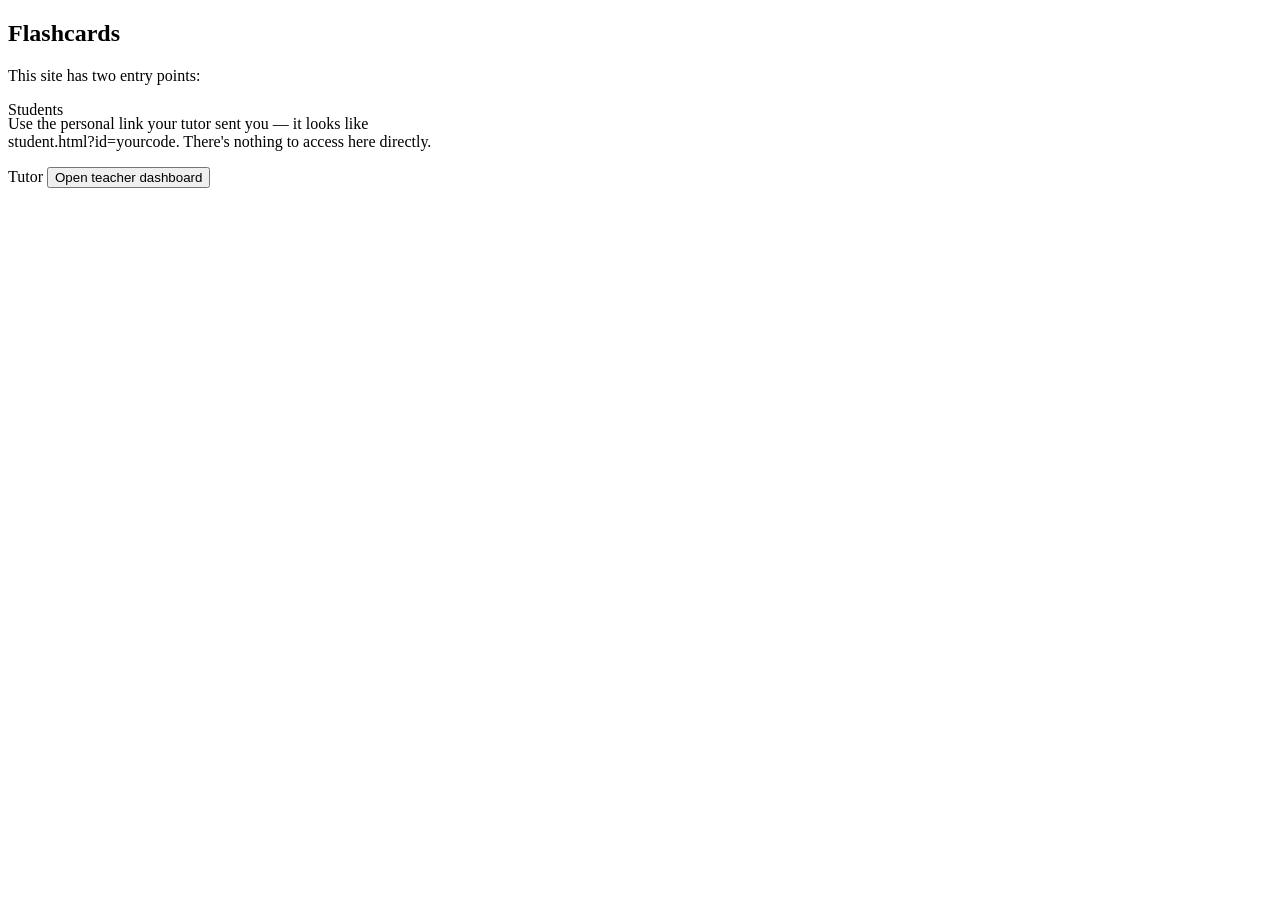
==== student.html @ 7c37f189 "upload" ====
<!doctype html>
<html lang="en">
<head>
<meta charset="UTF-8">
<title>Flashcards</title>
<meta name="viewport" content="width=device-width, initial-scale=1">
<link rel="preconnect" href="https://fonts.googleapis.com">
<link rel="preconnect" href="https://fonts.gstatic.com" crossorigin>
<link href="https://fonts.googleapis.com/css2?family=Plus+Jakarta+Sans:wght@500;700;800&family=Inter:wght@400;500;600;700&display=swap" rel="stylesheet">
<link rel="stylesheet" href="css/styles.css">
</head>
<body>
  <div class="center-screen">
    <div class="lock-card card" style="max-width:440px;">
      <div class="dot-logo"></div>
      <h2>Flashcards</h2>
      <p class="muted">This site has two entry points:</p>
      <div class="field" style="text-align:left;">
        <label>Students</label>
        <p class="muted" style="margin-top:-4px;">Use the personal link your tutor sent you — it looks like
          <span class="mono">student.html?id=yourcode</span>. There's nothing to access here directly.</p>
      </div>
      <div class="field" style="text-align:left;">
        <label>Tutor</label>
        <a href="teacher.html"><button class="btn btn-primary btn-block">Open teacher dashboard</button></a>
      </div>
    </div>
  </div>
</body>
</html>
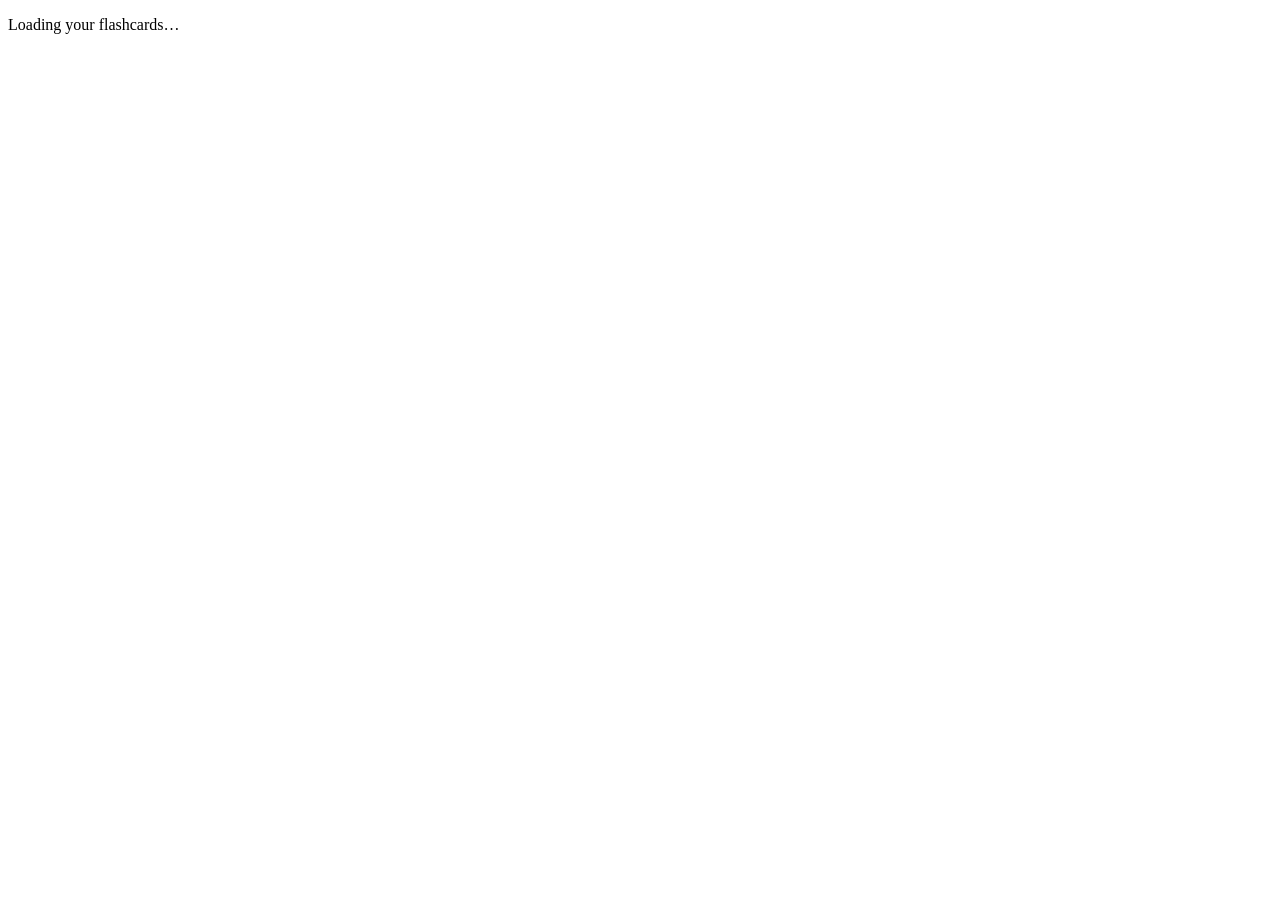
==== commit 2c9b329d: "Update student.html" ====
--- a/student.html
+++ b/student.html
@@ -6,25 +6,79 @@
 <meta name="viewport" content="width=device-width, initial-scale=1">
 <link rel="preconnect" href="https://fonts.googleapis.com">
 <link rel="preconnect" href="https://fonts.gstatic.com" crossorigin>
-<link href="https://fonts.googleapis.com/css2?family=Plus+Jakarta+Sans:wght@500;700;800&family=Inter:wght@400;500;600;700&display=swap" rel="stylesheet">
+<link href="https://fonts.googleapis.com/css2?family=Plus+Jakarta+Sans:wght@500;700;800&family=Inter:wght@400;500;600;700&family=JetBrains+Mono:wght@500;700&display=swap" rel="stylesheet">
 <link rel="stylesheet" href="css/styles.css">
 </head>
 <body>
-  <div class="center-screen">
-    <div class="lock-card card" style="max-width:440px;">
+
+  <div id="loading-screen" class="center-screen">
+    <p class="muted">Loading your flashcards…</p>
+  </div>
+
+  <div id="no-id-screen" class="center-screen" style="display:none;">
+    <div class="lock-card card">
       <div class="dot-logo"></div>
-      <h2>Flashcards</h2>
-      <p class="muted">This site has two entry points:</p>
-      <div class="field" style="text-align:left;">
-        <label>Students</label>
-        <p class="muted" style="margin-top:-4px;">Use the personal link your tutor sent you — it looks like
-          <span class="mono">student.html?id=yourcode</span>. There's nothing to access here directly.</p>
+      <h2>No student link found</h2>
+      <p class="muted">Ask your tutor for your personal flashcards link — it should look like
+        <br><span class="mono">student.html?id=yourcode</span></p>
+    </div>
+  </div>
+
+  <div id="app" class="app-shell" style="display:none;">
+    <nav class="sidebar">
+      <div class="sidebar-brand"><span class="dot"></span> Flashcards</div>
+      <button class="nav-item active" data-nav="decks">📚 Decks</button>
+      <button class="nav-item deep" data-nav="deepLearn">🧠 Deep Learn</button>
+      <div class="sidebar-spacer"></div>
+      <div class="sidebar-foot mono" id="student-id-label"></div>
+    </nav>
+
+    <div class="main">
+      <div class="topbar">
+        <div id="topbar-title" style="font-weight:700;">Your decks</div>
+        <div class="session-control">
+          <span class="session-timer" id="session-timer"></span>
+          <button class="btn btn-primary btn-sm" id="session-toggle-btn">Start session</button>
+        </div>
       </div>
-      <div class="field" style="text-align:left;">
-        <label>Tutor</label>
-        <a href="teacher.html"><button class="btn btn-primary btn-block">Open teacher dashboard</button></a>
+
+      <div class="content">
+
+        <!-- DECKS -->
+        <div class="view active" id="view-decks">
+          <h1>Your decks</h1>
+          <p class="muted" id="decks-empty-hint" style="display:none;">No decks yet — create your first one below.</p>
+          <div class="deck-grid" id="deck-grid"></div>
+        </div>
+
+        <!-- DECK EDITOR -->
+        <div class="view" id="view-deck-editor"></div>
+
+        <!-- DECK DETAIL (browse / star) -->
+        <div class="view" id="view-deck-detail"></div>
+
+        <!-- STUDY SESSION (shared by Study + Deep Learn) -->
+        <div class="view" id="view-study"></div>
+
+        <!-- ROUND SUMMARY -->
+        <div class="view" id="view-summary"></div>
+
+        <!-- DEEP LEARN HOME -->
+        <div class="view" id="view-deep-learn"></div>
+
       </div>
     </div>
   </div>
+
+  <div class="modal-overlay hidden" id="modal-overlay">
+    <div class="modal" id="modal-content"></div>
+  </div>
+
+  <div class="toast" id="toast"></div>
+
+  <script src="js/config.js"></script>
+  <script src="js/storage.js"></script>
+  <script src="js/utils.js"></script>
+  <script src="js/student-app.js"></script>
 </body>
 </html>
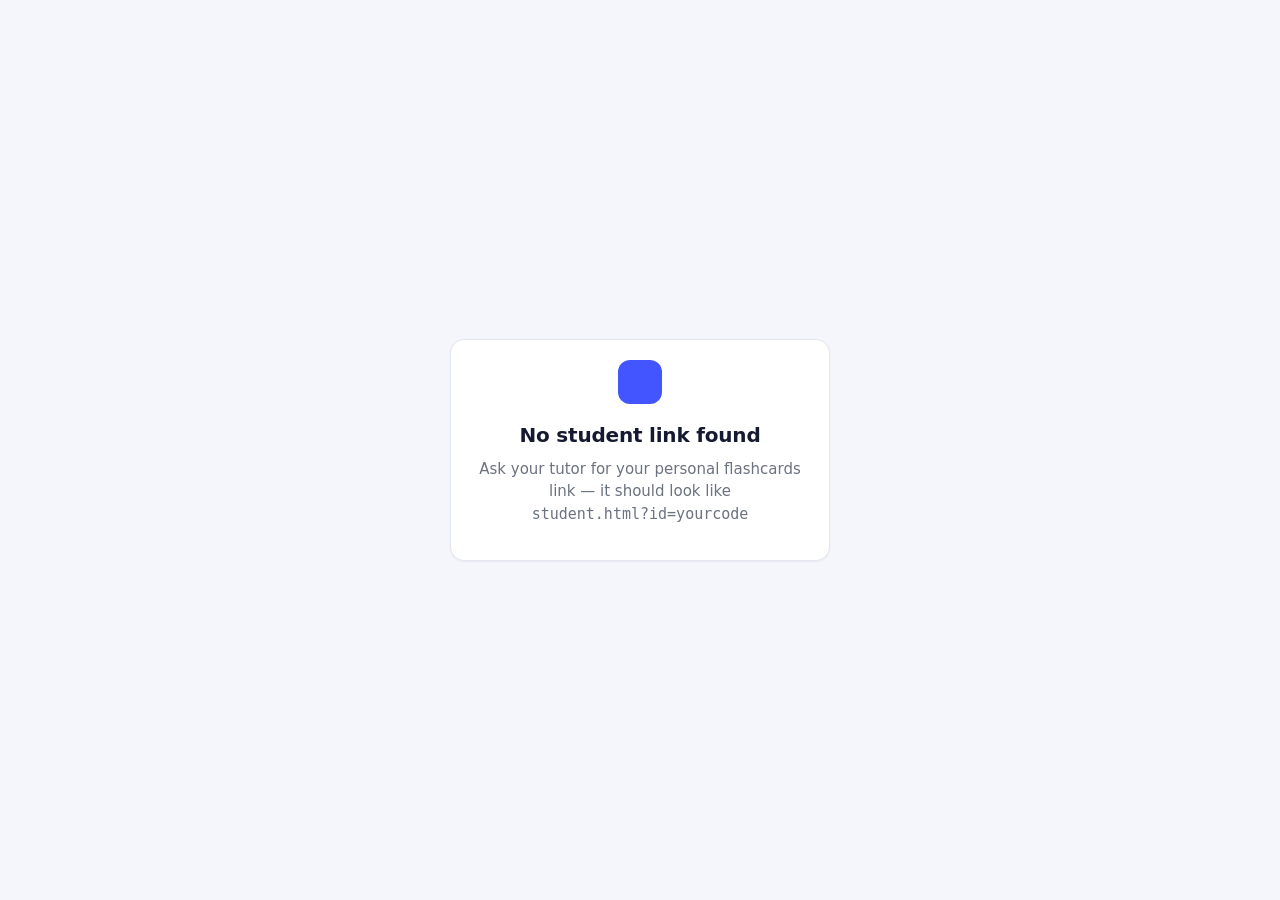
==== commit 1c22d36e: "Update student.html" ====
--- a/student.html
+++ b/student.html
@@ -49,6 +49,7 @@
           <h1>Your decks</h1>
           <p class="muted" id="decks-empty-hint" style="display:none;">No decks yet — create your first one below.</p>
           <div class="deck-grid" id="deck-grid"></div>
+          <div id="published-decks-section"></div>
         </div>
 
         <!-- DECK EDITOR -->
--- a/css/styles.css
+++ b/css/styles.css
@@ -0,0 +1,388 @@
+/* =========================================================================
+   FLASHCARD TRACKER — SHARED STYLES
+   Quizlet-inspired: clean white surfaces, one confident blue, card-based
+   layout, soft shadows, rounded corners. Deep Learn areas lean purple to
+   keep it visually distinct from regular Study.
+   ========================================================================= */
+
+:root {
+  --bg: #F5F6FB;
+  --surface: #FFFFFF;
+  --surface-sunken: #F0F1F8;
+  --border: #E4E6F1;
+
+  --text: #161A30;
+  --text-muted: #6B7280;
+  --text-faint: #9CA3AF;
+
+  --blue: #4255FF;
+  --blue-dark: #2F3FE0;
+  --blue-tint: #EEF0FF;
+
+  --purple: #7C5CFC;
+  --purple-dark: #6A45F0;
+  --purple-tint: #F2EEFF;
+
+  --green: #16A34A;
+  --green-tint: #E8F8EE;
+  --orange: #F59E0B;
+  --orange-tint: #FEF3DD;
+  --red: #EF4444;
+  --red-tint: #FDE9E9;
+  --grey-tint: #EEF0F4;
+
+  --radius-sm: 8px;
+  --radius-md: 14px;
+  --radius-lg: 20px;
+  --shadow-sm: 0 1px 2px rgba(22, 26, 48, 0.06);
+  --shadow-md: 0 4px 16px rgba(22, 26, 48, 0.08);
+  --shadow-lg: 0 12px 32px rgba(22, 26, 48, 0.14);
+
+  --font-display: 'Plus Jakarta Sans', system-ui, sans-serif;
+  --font-body: 'Inter', system-ui, sans-serif;
+  --font-mono: 'JetBrains Mono', 'SFMono-Regular', monospace;
+}
+
+* { box-sizing: border-box; }
+html, body { margin: 0; padding: 0; }
+
+body {
+  background: var(--bg);
+  color: var(--text);
+  font-family: var(--font-body);
+  font-size: 15px;
+  line-height: 1.5;
+  -webkit-font-smoothing: antialiased;
+}
+
+h1, h2, h3, h4, button, .nav-label, .display {
+  font-family: var(--font-display);
+}
+
+h1, h2, h3, h4 { margin: 0 0 0.4em 0; font-weight: 700; letter-spacing: -0.01em; }
+h1 { font-size: 26px; }
+h2 { font-size: 20px; }
+h3 { font-size: 16px; }
+p { margin: 0 0 1em 0; }
+a { color: var(--blue); text-decoration: none; }
+.mono { font-family: var(--font-mono); }
+.muted { color: var(--text-muted); }
+.faint { color: var(--text-faint); }
+
+button {
+  cursor: pointer;
+  border: none;
+  font-size: 14px;
+  font-weight: 600;
+  border-radius: var(--radius-sm);
+  transition: transform 0.06s ease, box-shadow 0.15s ease, background 0.15s ease;
+}
+button:active { transform: scale(0.97); }
+button:disabled { opacity: 0.45; cursor: not-allowed; transform: none; }
+button:focus-visible, a:focus-visible, input:focus-visible, textarea:focus-visible {
+  outline: 2px solid var(--blue);
+  outline-offset: 2px;
+}
+
+.btn {
+  padding: 10px 18px;
+  display: inline-flex;
+  align-items: center;
+  gap: 6px;
+}
+.btn-primary { background: var(--blue); color: #fff; }
+.btn-primary:hover { background: var(--blue-dark); }
+.btn-purple { background: var(--purple); color: #fff; }
+.btn-purple:hover { background: var(--purple-dark); }
+.btn-secondary { background: var(--surface-sunken); color: var(--text); }
+.btn-secondary:hover { background: var(--border); }
+.btn-ghost { background: transparent; color: var(--text-muted); }
+.btn-ghost:hover { background: var(--surface-sunken); }
+.btn-danger { background: var(--red-tint); color: var(--red); }
+.btn-danger:hover { background: #fbd5d5; }
+.btn-success { background: var(--green-tint); color: var(--green); }
+.btn-block { width: 100%; justify-content: center; }
+.btn-sm { padding: 6px 12px; font-size: 13px; }
+.btn-lg { padding: 14px 26px; font-size: 16px; }
+.btn-icon { padding: 8px; border-radius: 50%; display: inline-flex; align-items: center; justify-content: center; }
+
+input, textarea, select {
+  font-family: var(--font-body);
+  font-size: 14px;
+  padding: 10px 12px;
+  border: 1.5px solid var(--border);
+  border-radius: var(--radius-sm);
+  background: var(--surface);
+  color: var(--text);
+  width: 100%;
+}
+textarea { font-family: var(--font-mono); font-size: 13px; resize: vertical; min-height: 160px; }
+label { font-size: 13px; font-weight: 600; color: var(--text-muted); display: block; margin-bottom: 6px; }
+.field { margin-bottom: 16px; }
+
+.card {
+  background: var(--surface);
+  border-radius: var(--radius-md);
+  box-shadow: var(--shadow-sm);
+  border: 1px solid var(--border);
+  padding: 20px;
+}
+
+/* ---------- App shell: fixed sidebar + main content ---------- */
+.app-shell { display: flex; min-height: 100vh; }
+
+.sidebar {
+  width: 230px;
+  flex-shrink: 0;
+  background: var(--surface);
+  border-right: 1px solid var(--border);
+  padding: 22px 16px;
+  display: flex;
+  flex-direction: column;
+  position: fixed;
+  top: 0; left: 0; bottom: 0;
+  z-index: 20;
+}
+.sidebar-brand {
+  font-size: 18px;
+  font-weight: 800;
+  margin-bottom: 28px;
+  padding: 0 8px;
+  display: flex;
+  align-items: center;
+  gap: 8px;
+}
+.sidebar-brand .dot { width: 10px; height: 10px; border-radius: 50%; background: var(--blue); display: inline-block; }
+.nav-item {
+  display: flex;
+  align-items: center;
+  gap: 10px;
+  padding: 11px 12px;
+  border-radius: var(--radius-sm);
+  color: var(--text-muted);
+  font-weight: 600;
+  font-size: 14px;
+  cursor: pointer;
+  margin-bottom: 4px;
+  background: none;
+  width: 100%;
+  text-align: left;
+}
+.nav-item:hover { background: var(--surface-sunken); color: var(--text); }
+.nav-item.active { background: var(--blue-tint); color: var(--blue-dark); }
+.nav-item.deep.active { background: var(--purple-tint); color: var(--purple-dark); }
+.sidebar-spacer { flex: 1; }
+.sidebar-foot { font-size: 12px; color: var(--text-faint); padding: 0 8px; }
+
+.main {
+  margin-left: 230px;
+  flex: 1;
+  min-width: 0;
+}
+
+.topbar {
+  background: var(--surface);
+  border-bottom: 1px solid var(--border);
+  padding: 14px 28px;
+  display: flex;
+  align-items: center;
+  justify-content: space-between;
+  position: sticky;
+  top: 0;
+  z-index: 10;
+}
+.session-control { display: flex; align-items: center; gap: 12px; }
+.session-timer { font-family: var(--font-mono); font-size: 14px; color: var(--text-muted); }
+.session-timer.live { color: var(--green); font-weight: 700; }
+
+.content {
+  padding: 28px;
+  max-width: 1000px;
+}
+
+.view { display: none; }
+.view.active { display: block; }
+
+/* ---------- Deck grid ---------- */
+.deck-grid {
+  display: grid;
+  grid-template-columns: repeat(auto-fill, minmax(230px, 1fr));
+  gap: 16px;
+  margin-top: 18px;
+}
+.deck-tile {
+  background: var(--surface);
+  border: 1px solid var(--border);
+  border-radius: var(--radius-md);
+  padding: 18px;
+  cursor: pointer;
+  box-shadow: var(--shadow-sm);
+  transition: box-shadow 0.15s ease, transform 0.1s ease;
+}
+.deck-tile:hover { box-shadow: var(--shadow-md); transform: translateY(-2px); }
+.deck-tile h3 { margin-bottom: 10px; }
+.deck-tile .deck-meta { font-size: 13px; color: var(--text-muted); display: flex; gap: 12px; }
+.deck-tile-new {
+  display: flex; align-items: center; justify-content: center;
+  border: 2px dashed var(--border); color: var(--text-muted);
+  font-weight: 700; font-size: 15px; min-height: 92px;
+  background: transparent;
+}
+.deck-tile-new:hover { border-color: var(--blue); color: var(--blue); background: var(--blue-tint); }
+
+.mastery-bar { display: flex; height: 6px; border-radius: 4px; overflow: hidden; margin-top: 10px; background: var(--grey-tint); }
+.mastery-bar span { display: block; height: 100%; }
+
+/* ---------- Status dots / badges ---------- */
+.dot { width: 9px; height: 9px; border-radius: 50%; display: inline-block; flex-shrink: 0; }
+.dot-new { background: var(--text-faint); }
+.dot-green { background: var(--green); }
+.dot-orange { background: var(--orange); }
+.dot-red { background: var(--red); }
+
+.badge {
+  display: inline-flex; align-items: center; gap: 6px;
+  font-size: 12px; font-weight: 700; padding: 4px 10px; border-radius: 999px;
+}
+.badge-green { background: var(--green-tint); color: var(--green); }
+.badge-orange { background: var(--orange-tint); color: var(--orange); }
+.badge-red { background: var(--red-tint); color: var(--red); }
+.badge-new { background: var(--grey-tint); color: var(--text-muted); }
+.badge-purple { background: var(--purple-tint); color: var(--purple-dark); }
+.badge-blue { background: var(--blue-tint); color: var(--blue-dark); }
+
+/* ---------- Card list (browse / star) ---------- */
+.card-row {
+  display: flex; align-items: center; gap: 12px;
+  padding: 12px 14px; border: 1px solid var(--border); border-radius: var(--radius-sm);
+  background: var(--surface); margin-bottom: 8px;
+}
+.card-row .term { font-weight: 700; flex: 1; min-width: 0; }
+.card-row .definition { flex: 1; color: var(--text-muted); min-width: 0; }
+.card-row .term, .card-row .definition { overflow: hidden; text-overflow: ellipsis; white-space: nowrap; }
+.star-btn { background: none; border: none; font-size: 18px; color: var(--text-faint); cursor: pointer; line-height: 1; padding: 4px; }
+.star-btn.starred { color: var(--orange); }
+
+/* ---------- Flashcard (study) ---------- */
+.study-wrap { display: flex; flex-direction: column; align-items: center; }
+.study-progress { width: 100%; max-width: 560px; margin-bottom: 18px; }
+.progress-track { height: 6px; background: var(--grey-tint); border-radius: 4px; overflow: hidden; }
+.progress-fill { height: 100%; background: var(--blue); transition: width 0.2s ease; }
+.progress-label { font-size: 13px; color: var(--text-muted); margin-top: 6px; display: flex; justify-content: space-between; }
+
+.flashcard-scene { width: 100%; max-width: 560px; height: 320px; perspective: 1400px; margin-bottom: 22px; }
+.flashcard {
+  position: relative; width: 100%; height: 100%;
+  transform-style: preserve-3d; transition: transform 0.45s cubic-bezier(.4,.2,.2,1);
+  cursor: pointer;
+}
+.flashcard.flipped { transform: rotateY(180deg); }
+.flashcard-face {
+  position: absolute; inset: 0; backface-visibility: hidden;
+  border-radius: var(--radius-lg); border: 1px solid var(--border);
+  background: var(--surface); box-shadow: var(--shadow-md);
+  display: flex; align-items: center; justify-content: center;
+  padding: 36px; text-align: center;
+}
+.flashcard-face .face-text { font-size: 24px; font-weight: 700; font-family: var(--font-display); }
+.flashcard-face .face-label {
+  position: absolute; top: 16px; left: 20px; font-size: 11px; font-weight: 700;
+  text-transform: uppercase; letter-spacing: 0.06em; color: var(--text-faint);
+}
+.flashcard-back { transform: rotateY(180deg); background: var(--blue-tint); }
+.flashcard-back .face-text { color: var(--blue-dark); font-weight: 600; font-size: 20px; }
+.flashcard.deep .flashcard-back { background: var(--purple-tint); }
+.flashcard.deep .flashcard-back .face-text { color: var(--purple-dark); }
+.flip-hint { font-size: 13px; color: var(--text-faint); margin-bottom: 18px; }
+
+.study-actions { display: flex; gap: 14px; }
+.study-actions button { min-width: 150px; padding: 14px 20px; font-size: 15px; }
+
+.star-toggle-inline {
+  display: flex; align-items: center; gap: 6px; margin-top: 16px;
+  color: var(--text-muted); font-size: 13px; cursor: pointer; background: none; border: none;
+}
+.star-toggle-inline.starred { color: var(--orange); }
+
+/* ---------- Round summary ---------- */
+.summary-box { text-align: center; max-width: 460px; margin: 0 auto; }
+.summary-stat-row { display: flex; justify-content: center; gap: 28px; margin: 22px 0; }
+.summary-stat { text-align: center; }
+.summary-stat .num { font-size: 30px; font-weight: 800; font-family: var(--font-display); }
+.summary-stat .lbl { font-size: 12px; color: var(--text-muted); text-transform: uppercase; letter-spacing: 0.05em; }
+.summary-actions { display: flex; flex-direction: column; gap: 10px; margin-top: 18px; }
+
+/* ---------- Deep learn dashboard ---------- */
+.dl-stat-grid { display: grid; grid-template-columns: repeat(3, 1fr); gap: 14px; margin: 20px 0; }
+.dl-stat-card { background: var(--purple-tint); border-radius: var(--radius-md); padding: 18px; text-align: center; }
+.dl-stat-card .num { font-size: 26px; font-weight: 800; color: var(--purple-dark); font-family: var(--font-display); }
+.dl-stat-card .lbl { font-size: 12px; color: var(--purple-dark); opacity: 0.8; margin-top: 4px; }
+.dl-action-list { display: flex; flex-direction: column; gap: 10px; margin-top: 8px; }
+.dl-action {
+  display: flex; align-items: center; justify-content: space-between;
+  padding: 16px 18px; border: 1px solid var(--border); border-radius: var(--radius-md);
+  background: var(--surface);
+}
+.dl-action .ti { font-weight: 700; }
+.dl-action .sub { font-size: 13px; color: var(--text-muted); margin-top: 2px; }
+
+/* ---------- Modal ---------- */
+.modal-overlay {
+  position: fixed; inset: 0; background: rgba(22,26,48,0.5);
+  display: flex; align-items: center; justify-content: center; z-index: 100;
+  padding: 20px;
+}
+.modal-overlay.hidden { display: none; }
+.modal {
+  background: var(--surface); border-radius: var(--radius-lg); padding: 26px;
+  width: 100%; max-width: 520px; max-height: 86vh; overflow-y: auto;
+  box-shadow: var(--shadow-lg);
+}
+.modal-wide { max-width: 760px; }
+.modal-actions { display: flex; justify-content: flex-end; gap: 10px; margin-top: 22px; }
+
+/* ---------- Toast ---------- */
+.toast {
+  position: fixed; bottom: 24px; right: 24px; background: var(--text); color: #fff;
+  padding: 12px 18px; border-radius: var(--radius-sm); font-size: 14px;
+  box-shadow: var(--shadow-lg); z-index: 200; opacity: 0; transform: translateY(8px);
+  transition: opacity 0.2s ease, transform 0.2s ease; max-width: 320px;
+}
+.toast.show { opacity: 1; transform: translateY(0); }
+
+/* ---------- Empty states ---------- */
+.empty-state { text-align: center; padding: 50px 20px; color: var(--text-muted); }
+.empty-state h3 { color: var(--text); }
+
+/* ---------- Tables (teacher) ---------- */
+table { width: 100%; border-collapse: collapse; font-size: 14px; }
+th { text-align: left; font-size: 12px; text-transform: uppercase; letter-spacing: 0.04em; color: var(--text-faint); padding: 8px 12px; border-bottom: 1px solid var(--border); }
+td { padding: 10px 12px; border-bottom: 1px solid var(--border); vertical-align: middle; }
+tr:last-child td { border-bottom: none; }
+.deck-section-title { margin: 26px 0 10px 0; display: flex; align-items: center; gap: 10px; }
+
+/* ---------- Misc layout helpers ---------- */
+.row { display: flex; align-items: center; gap: 10px; }
+.row-between { display: flex; align-items: center; justify-content: space-between; }
+.gap-sm { gap: 8px; } .gap-md { gap: 14px; }
+.mt-sm { margin-top: 8px; } .mt-md { margin-top: 16px; } .mt-lg { margin-top: 28px; }
+.section-head { display: flex; align-items: center; justify-content: space-between; margin-bottom: 4px; }
+
+/* ---------- Login / lock screens ---------- */
+.center-screen { min-height: 100vh; display: flex; align-items: center; justify-content: center; padding: 20px; }
+.lock-card { width: 100%; max-width: 380px; text-align: center; }
+.lock-card .dot-logo { width: 44px; height: 44px; border-radius: 12px; background: var(--blue); margin: 0 auto 16px; }
+
+/* ---------- Responsive ---------- */
+@media (max-width: 760px) {
+  .sidebar { width: 100%; height: auto; position: static; flex-direction: row; padding: 12px 10px; border-right: none; border-bottom: 1px solid var(--border); overflow-x: auto; }
+  .sidebar-brand { display: none; }
+  .nav-item { flex-direction: column; gap: 4px; font-size: 11px; padding: 8px 14px; white-space: nowrap; }
+  .sidebar-spacer, .sidebar-foot { display: none; }
+  .main { margin-left: 0; }
+  .content { padding: 18px; }
+  .dl-stat-grid { grid-template-columns: 1fr 1fr 1fr; gap: 8px; }
+  .flashcard-scene { height: 260px; }
+  .study-actions { flex-direction: column; width: 100%; }
+  .study-actions button { width: 100%; }
+}
